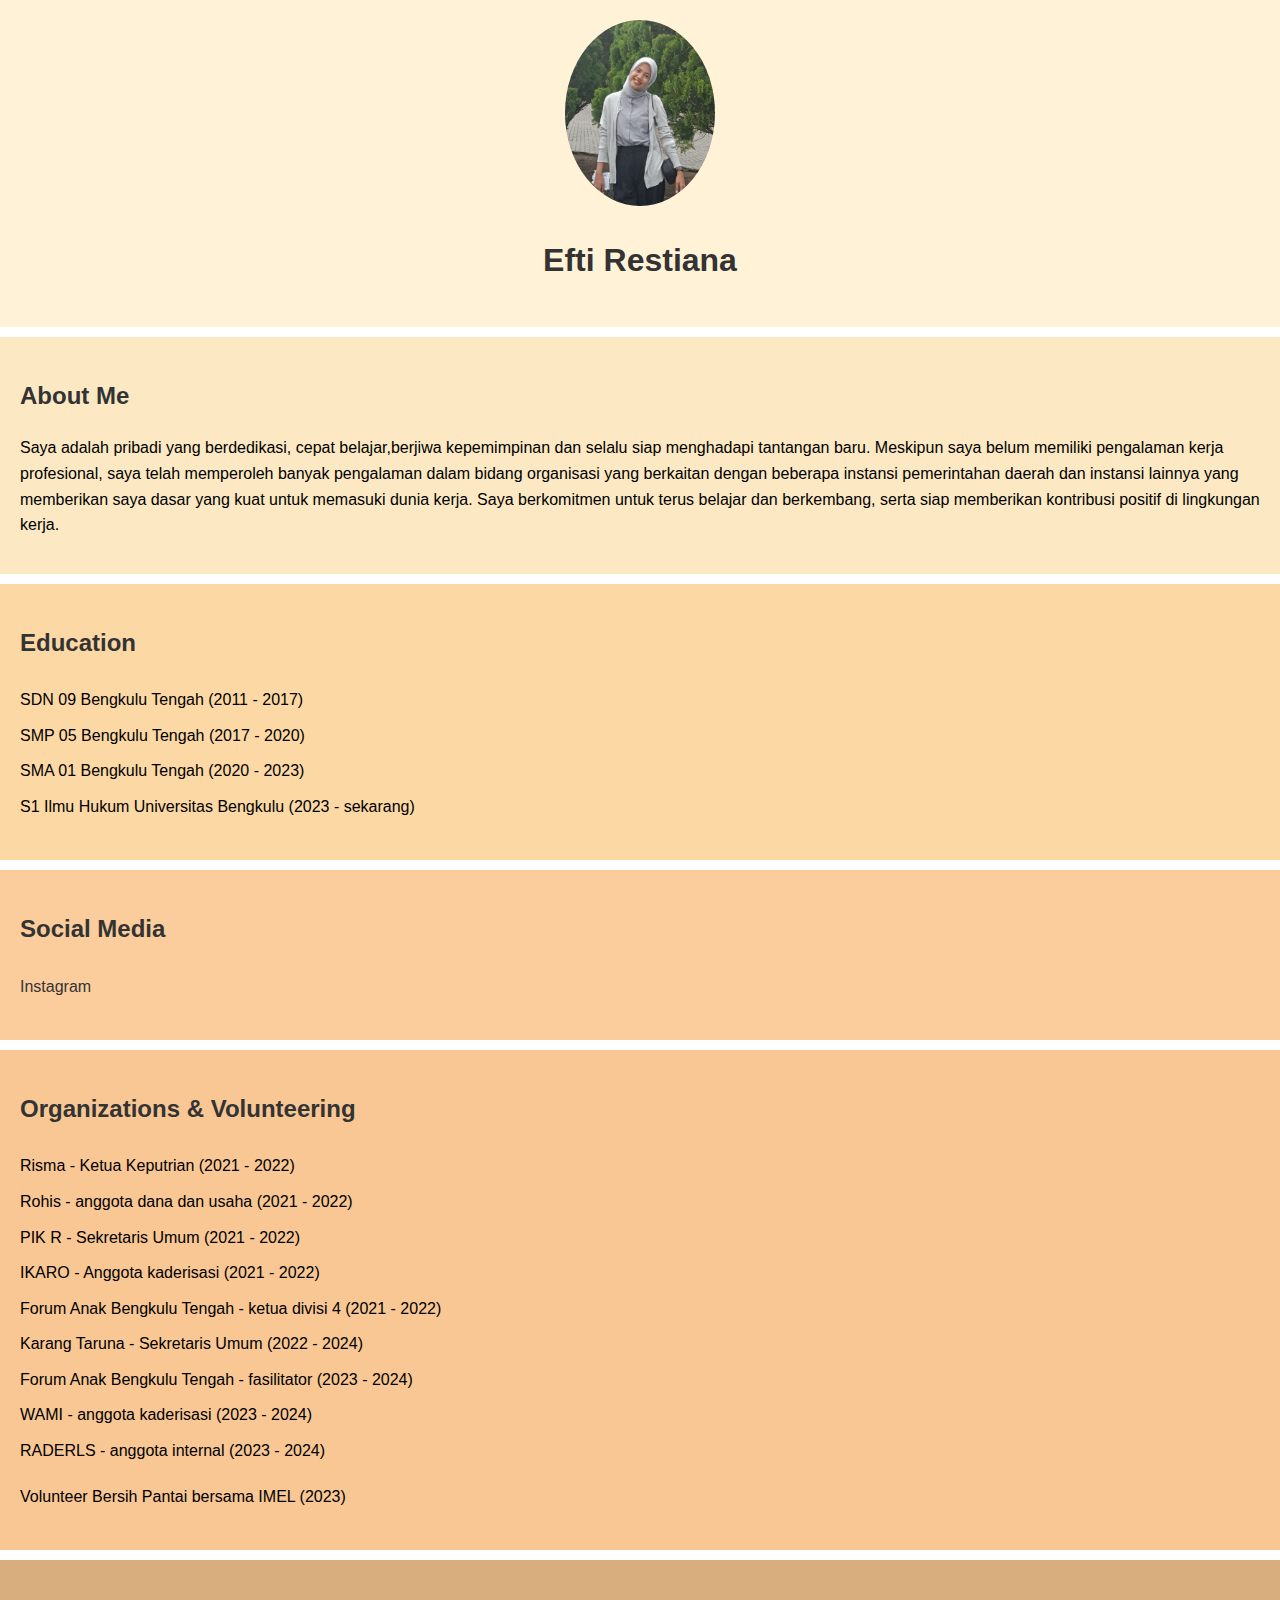
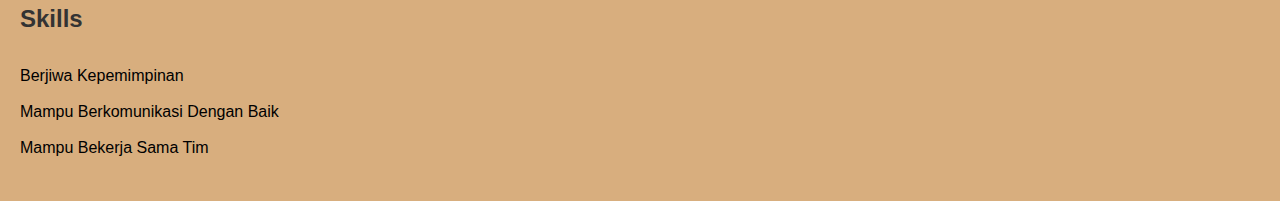
==== index.html @ 264b9ad4 "Add files via upload" ====
<!DOCTYPE html>
<html lang="en">
<head>
    <meta charset="UTF-8">
    <meta name="viewport" content="width=device-width, initial-scale=1.0">
    <title>Efti Restiana</title>
    <link rel="stylesheet" href="styles.css">
</head>
<body>
    <header>
        <img src="profile-1.jpg" alt="Foto Profil" id="Foto-profile">
        <h1>Efti Restiana</h1>
    </header>
    <section id="about_me">
        <h2>About Me</h2>
        <p>Saya adalah pribadi yang berdedikasi, cepat belajar,berjiwa kepemimpinan dan selalu siap menghadapi tantangan baru. Meskipun saya belum memiliki pengalaman kerja profesional, saya telah memperoleh banyak pengalaman dalam bidang organisasi yang berkaitan dengan beberapa instansi pemerintahan daerah dan instansi lainnya yang memberikan saya dasar yang kuat untuk memasuki dunia kerja. Saya berkomitmen untuk terus belajar dan berkembang, serta siap memberikan kontribusi positif di lingkungan kerja.
        </p>
    </section>
    <section id="education">
        <h2>Education</h2>
        <ul>
            <li>SDN 09  Bengkulu Tengah (2011 - 2017)</li>
            <li>SMP 05  Bengkulu Tengah (2017 - 2020)</li>
            <li>SMA 01  Bengkulu Tengah (2020 - 2023)</li>
            <li>S1 Ilmu Hukum Universitas Bengkulu (2023 - sekarang)</li>
            
        </ul>
    </section>
    <section id="social-media">
        <h2>Social Media</h2>
        <ul>
            <li><a href="https://www.instagram.com/ftrstn_?igsh=aG92djJ1aHBjYjVt">Instagram</a></li>
        </ul>
    </section>
    <section id="organisasi">
        <h2>Organizations & Volunteering</h2>
        <ul>
            <li>Risma - Ketua Keputrian (2021 - 2022)</li>
            <li>Rohis - anggota dana dan usaha (2021 - 2022)</li>
            <li>PIK R - Sekretaris Umum (2021 - 2022)</li>
            <li>IKARO - Anggota kaderisasi (2021 - 2022)</li>
            <li>Forum Anak Bengkulu Tengah - ketua divisi 4 (2021 - 2022)</li>
            <li>Karang Taruna - Sekretaris Umum (2022 - 2024)</li>
            <li>Forum Anak Bengkulu Tengah - fasilitator (2023 - 2024)</li>
            <li>WAMI - anggota kaderisasi (2023 - 2024)</li>
            <li>RADERLS - anggota internal (2023 - 2024)</li>
            <li></li>
            <li>Volunteer Bersih Pantai bersama IMEL (2023)</li>
        </ul>
    </section>
    <section id="skills">
        <h2>Skills</h2>
        <ul>
            <li>Berjiwa Kepemimpinan</li>
            <li>Mampu Berkomunikasi Dengan Baik</li>
            <li>Mampu Bekerja Sama Tim</li>
        </ul>
    </section>
</body>
</html>
---- styles.css ----
body {
    font-family: Arial, sans-serif;
    line-height: 1.6;
    margin: 0;
    padding: 0;
}

header {
    text-align: center;
    padding: 20px;
    background-color: #FFF2D7;
}

#Foto-profile {
    width: 150px;
    height: 187,5px;
    border-radius: 50%;
}

h1, h2 {
    color: #333;
}

section {
    padding: 20px;
    margin: 10px 0;
}

section ul {
    list-style-type: none;
    padding: 0;
}

section ul li {
    padding: 5px 0;
}

section#about_me {
    background-color: #fce9c3;
}

section#education {
    background-color: #fcd59fee;
}

section#social-media {
    background-color: #fccd9c;
}

section#organisasi {
    background-color: #F8C794;
}

section#skills {
    background-color: #D8AE7E;
}

a {
    color: #333;
    text-decoration: none;
}

a:hover {
    text-decoration: underline;
}
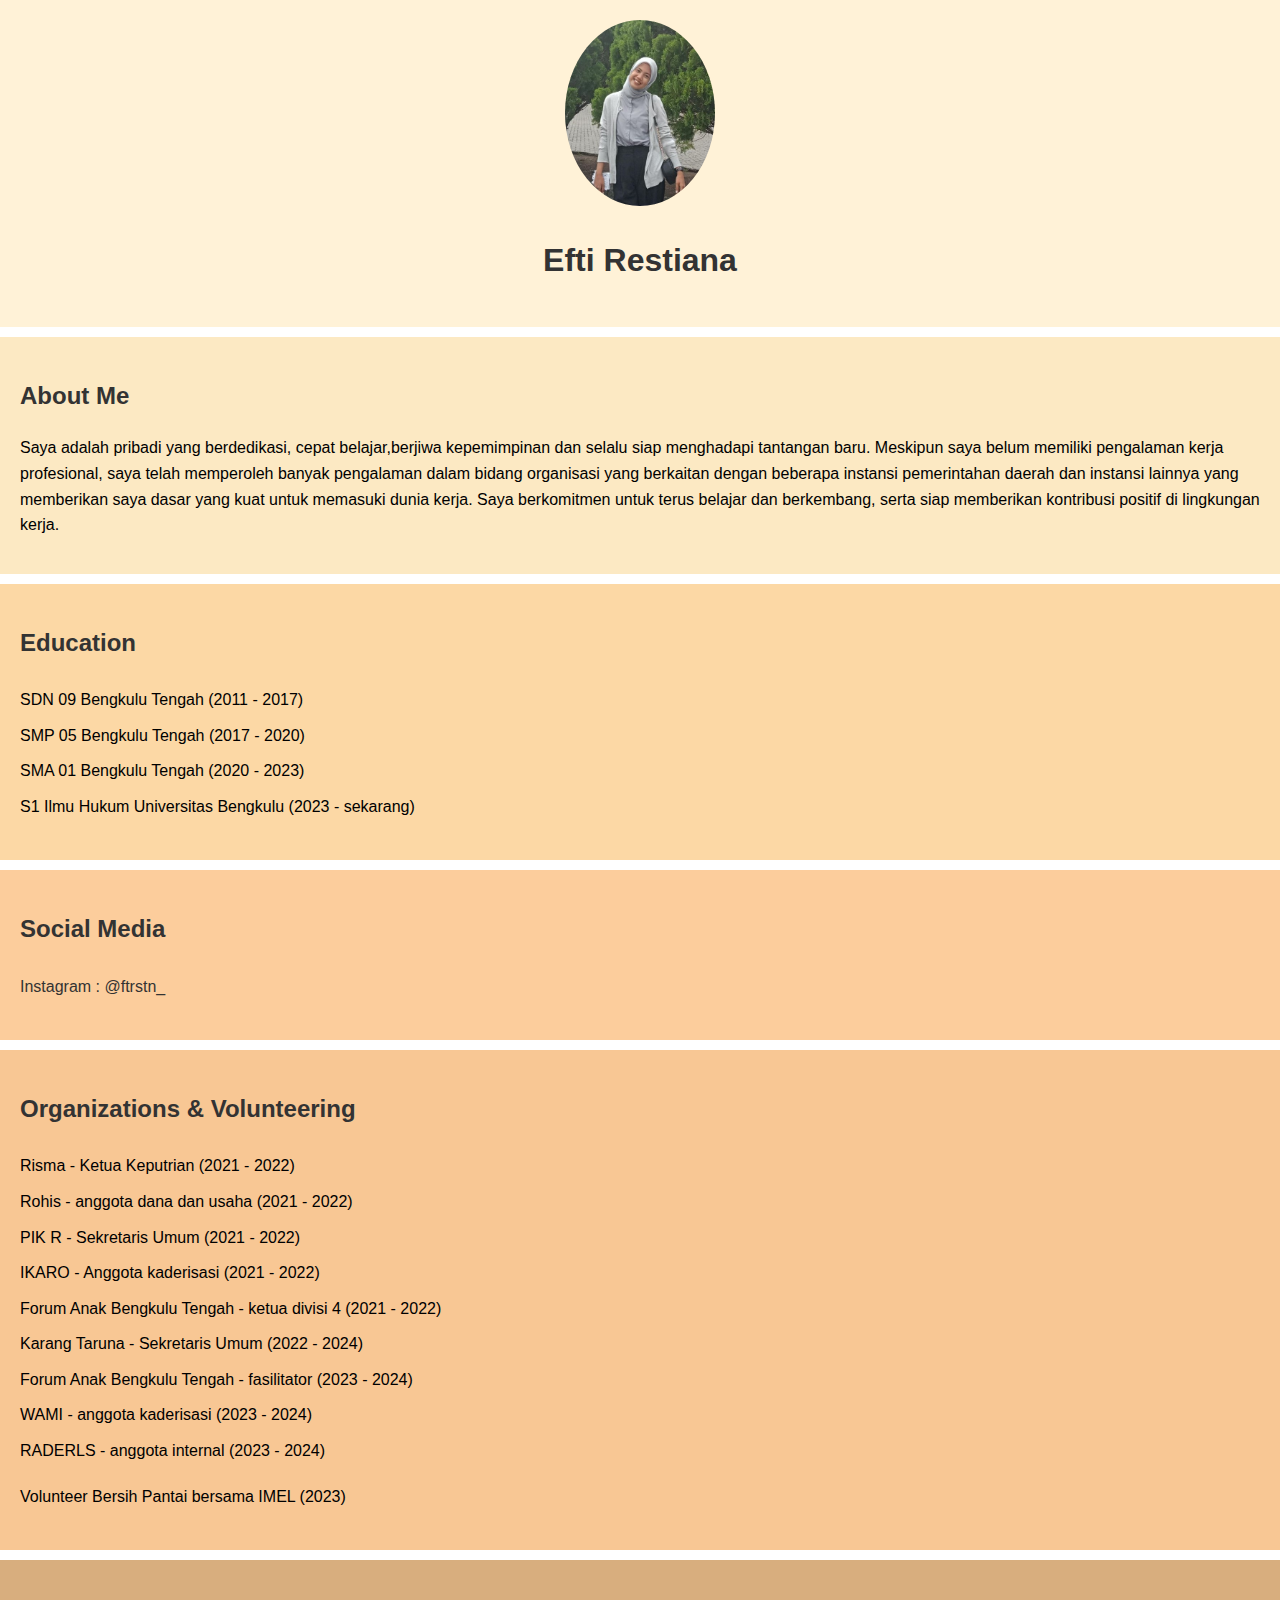
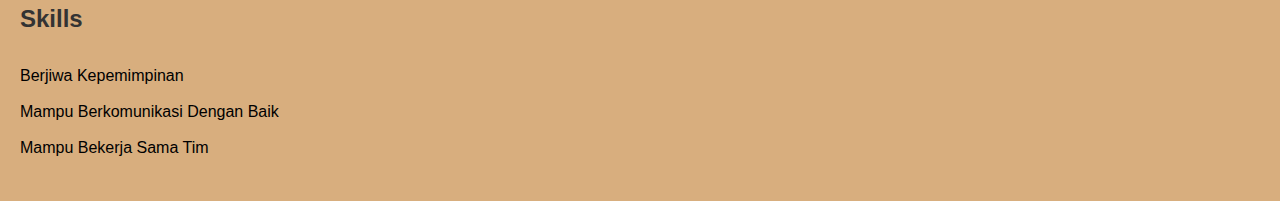
==== commit 340e8749: "Update index.html" ====
--- a/index.html
+++ b/index.html
@@ -1,60 +1,60 @@
-<!DOCTYPE html>
-<html lang="en">
-<head>
-    <meta charset="UTF-8">
-    <meta name="viewport" content="width=device-width, initial-scale=1.0">
-    <title>Efti Restiana</title>
-    <link rel="stylesheet" href="styles.css">
-</head>
-<body>
-    <header>
-        <img src="profile-1.jpg" alt="Foto Profil" id="Foto-profile">
-        <h1>Efti Restiana</h1>
-    </header>
-    <section id="about_me">
-        <h2>About Me</h2>
-        <p>Saya adalah pribadi yang berdedikasi, cepat belajar,berjiwa kepemimpinan dan selalu siap menghadapi tantangan baru. Meskipun saya belum memiliki pengalaman kerja profesional, saya telah memperoleh banyak pengalaman dalam bidang organisasi yang berkaitan dengan beberapa instansi pemerintahan daerah dan instansi lainnya yang memberikan saya dasar yang kuat untuk memasuki dunia kerja. Saya berkomitmen untuk terus belajar dan berkembang, serta siap memberikan kontribusi positif di lingkungan kerja.
-        </p>
-    </section>
-    <section id="education">
-        <h2>Education</h2>
-        <ul>
-            <li>SDN 09  Bengkulu Tengah (2011 - 2017)</li>
-            <li>SMP 05  Bengkulu Tengah (2017 - 2020)</li>
-            <li>SMA 01  Bengkulu Tengah (2020 - 2023)</li>
-            <li>S1 Ilmu Hukum Universitas Bengkulu (2023 - sekarang)</li>
-            
-        </ul>
-    </section>
-    <section id="social-media">
-        <h2>Social Media</h2>
-        <ul>
-            <li><a href="https://www.instagram.com/ftrstn_?igsh=aG92djJ1aHBjYjVt">Instagram</a></li>
-        </ul>
-    </section>
-    <section id="organisasi">
-        <h2>Organizations & Volunteering</h2>
-        <ul>
-            <li>Risma - Ketua Keputrian (2021 - 2022)</li>
-            <li>Rohis - anggota dana dan usaha (2021 - 2022)</li>
-            <li>PIK R - Sekretaris Umum (2021 - 2022)</li>
-            <li>IKARO - Anggota kaderisasi (2021 - 2022)</li>
-            <li>Forum Anak Bengkulu Tengah - ketua divisi 4 (2021 - 2022)</li>
-            <li>Karang Taruna - Sekretaris Umum (2022 - 2024)</li>
-            <li>Forum Anak Bengkulu Tengah - fasilitator (2023 - 2024)</li>
-            <li>WAMI - anggota kaderisasi (2023 - 2024)</li>
-            <li>RADERLS - anggota internal (2023 - 2024)</li>
-            <li></li>
-            <li>Volunteer Bersih Pantai bersama IMEL (2023)</li>
-        </ul>
-    </section>
-    <section id="skills">
-        <h2>Skills</h2>
-        <ul>
-            <li>Berjiwa Kepemimpinan</li>
-            <li>Mampu Berkomunikasi Dengan Baik</li>
-            <li>Mampu Bekerja Sama Tim</li>
-        </ul>
-    </section>
-</body>
-</html>
+<!DOCTYPE html>
+<html lang="en">
+<head>
+    <meta charset="UTF-8">
+    <meta name="viewport" content="width=device-width, initial-scale=1.0">
+    <title>Efti Restiana</title>
+    <link rel="stylesheet" href="styles.css">
+</head>
+<body>
+    <header>
+        <img src="profile-1.jpg" alt="Foto Profil" id="Foto-profile">
+        <h1>Efti Restiana</h1>
+    </header>
+    <section id="about_me">
+        <h2>About Me</h2>
+        <p>Saya adalah pribadi yang berdedikasi, cepat belajar,berjiwa kepemimpinan dan selalu siap menghadapi tantangan baru. Meskipun saya belum memiliki pengalaman kerja profesional, saya telah memperoleh banyak pengalaman dalam bidang organisasi yang berkaitan dengan beberapa instansi pemerintahan daerah dan instansi lainnya yang memberikan saya dasar yang kuat untuk memasuki dunia kerja. Saya berkomitmen untuk terus belajar dan berkembang, serta siap memberikan kontribusi positif di lingkungan kerja.
+        </p>
+    </section>
+    <section id="education">
+        <h2>Education</h2>
+        <ul>
+            <li>SDN 09  Bengkulu Tengah (2011 - 2017)</li>
+            <li>SMP 05  Bengkulu Tengah (2017 - 2020)</li>
+            <li>SMA 01  Bengkulu Tengah (2020 - 2023)</li>
+            <li>S1 Ilmu Hukum Universitas Bengkulu (2023 - sekarang)</li>
+            
+        </ul>
+    </section>
+    <section id="social-media">
+        <h2>Social Media</h2>
+        <ul>
+            <li><a href="https://www.instagram.com/ftrstn_?igsh=aG92djJ1aHBjYjVt">Instagram : @ftrstn_ </a></li>
+        </ul>
+    </section>
+    <section id="organisasi">
+        <h2>Organizations & Volunteering</h2>
+        <ul>
+            <li>Risma - Ketua Keputrian (2021 - 2022)</li>
+            <li>Rohis - anggota dana dan usaha (2021 - 2022)</li>
+            <li>PIK R - Sekretaris Umum (2021 - 2022)</li>
+            <li>IKARO - Anggota kaderisasi (2021 - 2022)</li>
+            <li>Forum Anak Bengkulu Tengah - ketua divisi 4 (2021 - 2022)</li>
+            <li>Karang Taruna - Sekretaris Umum (2022 - 2024)</li>
+            <li>Forum Anak Bengkulu Tengah - fasilitator (2023 - 2024)</li>
+            <li>WAMI - anggota kaderisasi (2023 - 2024)</li>
+            <li>RADERLS - anggota internal (2023 - 2024)</li>
+            <li></li>
+            <li>Volunteer Bersih Pantai bersama IMEL (2023)</li>
+        </ul>
+    </section>
+    <section id="skills">
+        <h2>Skills</h2>
+        <ul>
+            <li>Berjiwa Kepemimpinan</li>
+            <li>Mampu Berkomunikasi Dengan Baik</li>
+            <li>Mampu Bekerja Sama Tim</li>
+        </ul>
+    </section>
+</body>
+</html>
